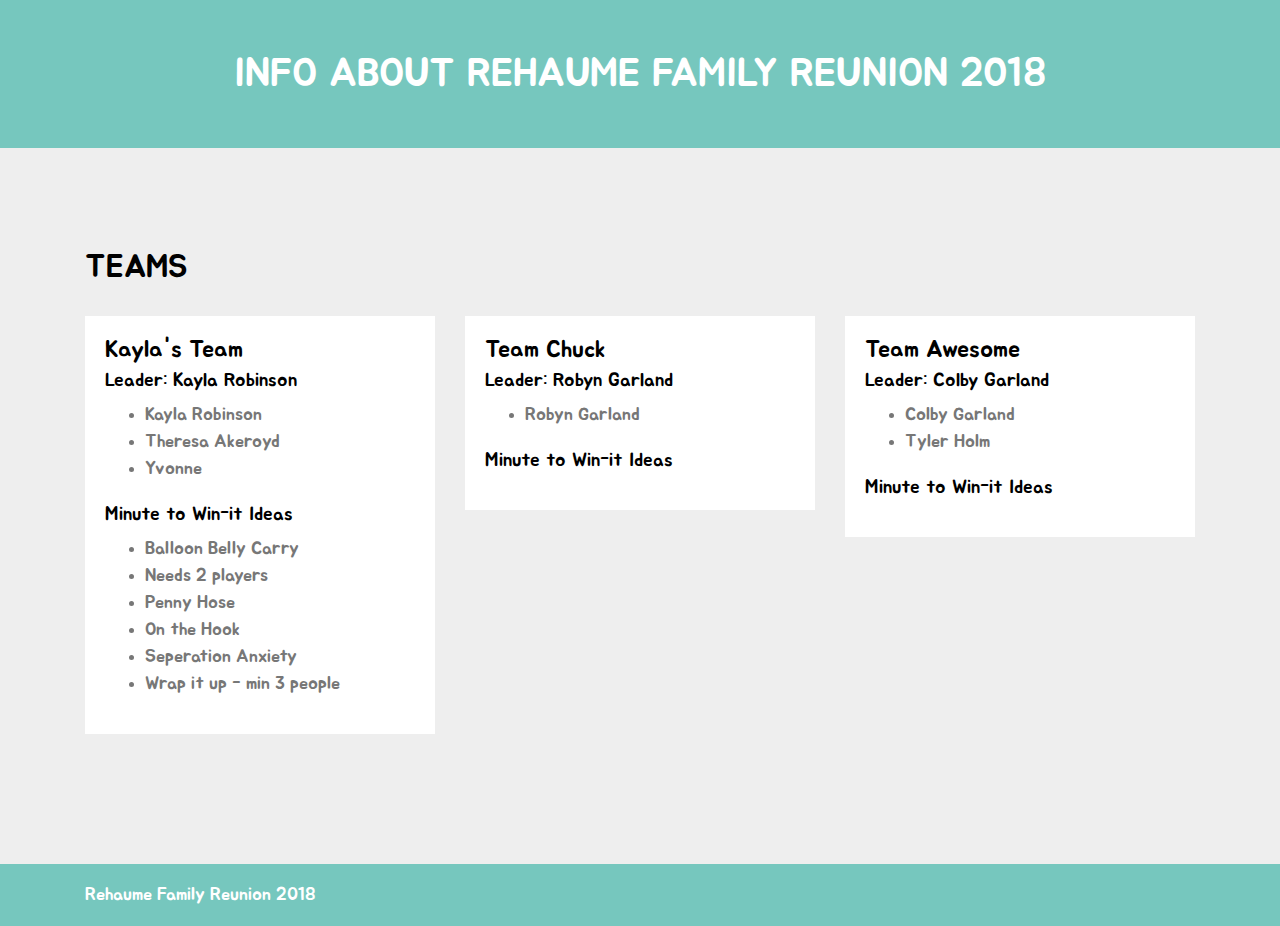
==== info.html @ 87fc201e "adding info page" ====
<!DOCTYPE html>
<html lang="en">
<head>
  <meta charset="utf-8">
  <meta http-equiv="X-UA-Compatible" content="IE=edge">
  <meta name="viewport" content="width=device-width, initial-scale=1">
  <meta name="description" content="">
  <title>Info - Family Reunion 2018</title>

  <link href="https://use.fontawesome.com/releases/v5.0.6/css/all.css" rel="stylesheet">
  <link href="css/spinner.css" rel="stylesheet">
  <link href="css/main.css" rel="stylesheet">

</head>
<body id="top">

<div class="spinner">
  <div class="rect1"></div>
  <div class="rect2"></div>
  <div class="rect3"></div>
  <div class="rect4"></div>
  <div class="rect5"></div>
</div>

<input type="checkbox" id="nav-trigger" class="nav-trigger" />
<label for="nav-trigger" onclick aria-label="Toggle Navigation" class="menubtn left"><strong>Menu</strong><span></span></label>

<ul class="mobile-menu">
  <li class="current_page_item"><a href="index.html">Home</a></li>
  <li><a href="index.html#chart">View Standings</a></li>
  <!--<li><a href="#team">Add Team</a></li>-->
  <li><a href="index.html#feedback">Comments/Concerns</a></li>
  <li><a href="info.html">Info</a></li>
</ul>

<div class="site-wrap">

  <header class="main">
    <div class="container">
      <h1>Info about Rehaume Family Reunion 2018</h1>
    </div>
  </header>

  <article class="main">

    <section class="content">
      <div class="container">
        <div class="row">

          <div class="col-sm-12">
            <h2>Teams</h2>
          </div>

          <div class="col-md-4">
            <div class="team">
              <h4>Kayla's Team<br><small>Leader: Kayla Robinson</small></h4>
              <ul>
                <li>Kayla Robinson</li>
                <li>Theresa Akeroyd</li>
                <li>Yvonne</li>
              </ul>
              <h4><small>Minute to Win-it Ideas</small></h4>
              <ul>
                <li>Balloon Belly Carry</li>
                <li>Needs 2 players</li>
                <li>Penny Hose</li>
                <li>On the Hook</li>
                <li>Seperation Anxiety</li>
                <li>Wrap it up - min 3 people</li>
              </ul>
            </div>
          </div>

          <div class="col-md-4">
            <div class="team">
              <h4>Team Chuck<br><small>Leader: Robyn Garland</small></h4>
              <ul>
                <li>Robyn Garland</li>
              </ul>
              <h4><small>Minute to Win-it Ideas</small></h4>
              <ul>

              </ul>
            </div>
          </div>

          <div class="col-md-4">
            <div class="team">
              <h4>Team Awesome<br><small>Leader: Colby Garland</small></h4>
              <ul>
                <li>Colby Garland</li>
                <li>Tyler Holm</li>
              </ul>
              <h4><small>Minute to Win-it Ideas</small></h4>
              <ul>

              </ul>
            </div>
          </div>

        </div>
      </div>
    </section>

  </article>

  <footer class="main">
    <div class="container">
      <p>Rehaume Family Reunion 2018</p>
    </div>
  </footer>

</div>

<script src="js/inc/jquery-3.1.1.min.js"></script>
<script src="js/inc/moment.js"></script>
<script src="js/inc/bootstrap.min.js"></script>
<script src="js/inc/footable.min.js"></script>
<script src="js/main.js"></script>
</body>
</html>
---- css/spinner.css ----
.spinner {
  margin: 0 auto;
  width: 50px;
  height: 40px;
  text-align: center;
  font-size: 10px;
  position: fixed;
  top:50%;
  left:50%;
  z-index:9999;
}

.spinner:before {
  content:'';
  background:#fff;
  position: fixed;
  height:100%;
  width:100%;
  top:0;
  left:0;
  z-index:999;
}

.spinner > div {
  background-color: #333;
  height: 100%;
  width: 6px;
  display: inline-block;
  z-index:9999;
  position: relative;

  -webkit-animation: sk-stretchdelay 1.2s infinite ease-in-out;
  animation: sk-stretchdelay 1.2s infinite ease-in-out;
}

.spinner .rect2 {
  -webkit-animation-delay: -1.1s;
  animation-delay: -1.1s;
}

.spinner .rect3 {
  -webkit-animation-delay: -1.0s;
  animation-delay: -1.0s;
}

.spinner .rect4 {
  -webkit-animation-delay: -0.9s;
  animation-delay: -0.9s;
}

.spinner .rect5 {
  -webkit-animation-delay: -0.8s;
  animation-delay: -0.8s;
}

@-webkit-keyframes sk-stretchdelay {
  0%, 40%, 100% { -webkit-transform: scaleY(0.4) }
  20% { -webkit-transform: scaleY(1.0) }
}

@keyframes sk-stretchdelay {
  0%, 40%, 100% {
    transform: scaleY(0.4);
    -webkit-transform: scaleY(0.4);
  }  20% {
       transform: scaleY(1.0);
       -webkit-transform: scaleY(1.0);
     }
}
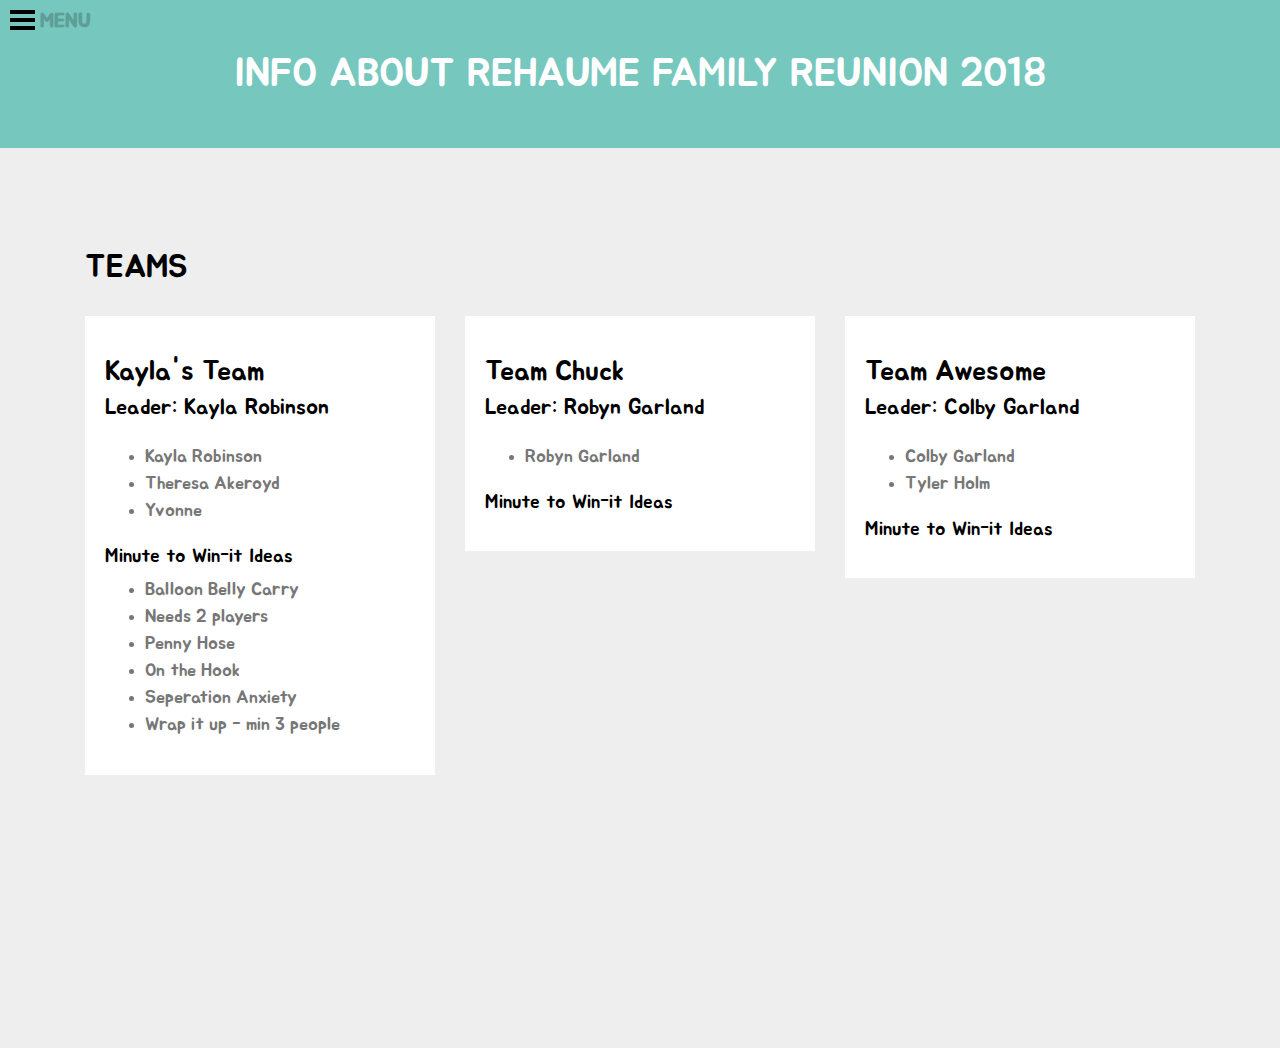
==== commit c581e1d2: "adding info page" ====
--- a/info.html
+++ b/info.html
@@ -26,11 +26,11 @@
 <label for="nav-trigger" onclick aria-label="Toggle Navigation" class="menubtn left"><strong>Menu</strong><span></span></label>
 
 <ul class="mobile-menu">
-  <li class="current_page_item"><a href="index.html">Home</a></li>
+  <li><a href="index.html">Home</a></li>
   <li><a href="index.html#chart">View Standings</a></li>
   <!--<li><a href="#team">Add Team</a></li>-->
   <li><a href="index.html#feedback">Comments/Concerns</a></li>
-  <li><a href="info.html">Info</a></li>
+  <li class="current_page_item"><a href="info.html">Info</a></li>
 </ul>
 
 <div class="site-wrap">
@@ -43,7 +43,7 @@
 
   <article class="main">
 
-    <section class="content">
+    <section class="content" style="min-height:100vh;">
       <div class="container">
         <div class="row">
 
@@ -53,7 +53,7 @@
 
           <div class="col-md-4">
             <div class="team">
-              <h4>Kayla's Team<br><small>Leader: Kayla Robinson</small></h4>
+              <h3>Kayla's Team<br><small>Leader: Kayla Robinson</small></h3>
               <ul>
                 <li>Kayla Robinson</li>
                 <li>Theresa Akeroyd</li>
@@ -73,7 +73,7 @@
 
           <div class="col-md-4">
             <div class="team">
-              <h4>Team Chuck<br><small>Leader: Robyn Garland</small></h4>
+              <h3>Team Chuck<br><small>Leader: Robyn Garland</small></h3>
               <ul>
                 <li>Robyn Garland</li>
               </ul>
@@ -86,7 +86,7 @@
 
           <div class="col-md-4">
             <div class="team">
-              <h4>Team Awesome<br><small>Leader: Colby Garland</small></h4>
+              <h3>Team Awesome<br><small>Leader: Colby Garland</small></h3>
               <ul>
                 <li>Colby Garland</li>
                 <li>Tyler Holm</li>
@@ -104,12 +104,6 @@
 
   </article>
 
-  <footer class="main">
-    <div class="container">
-      <p>Rehaume Family Reunion 2018</p>
-    </div>
-  </footer>
-
 </div>
 
 <script src="js/inc/jquery-3.1.1.min.js"></script>
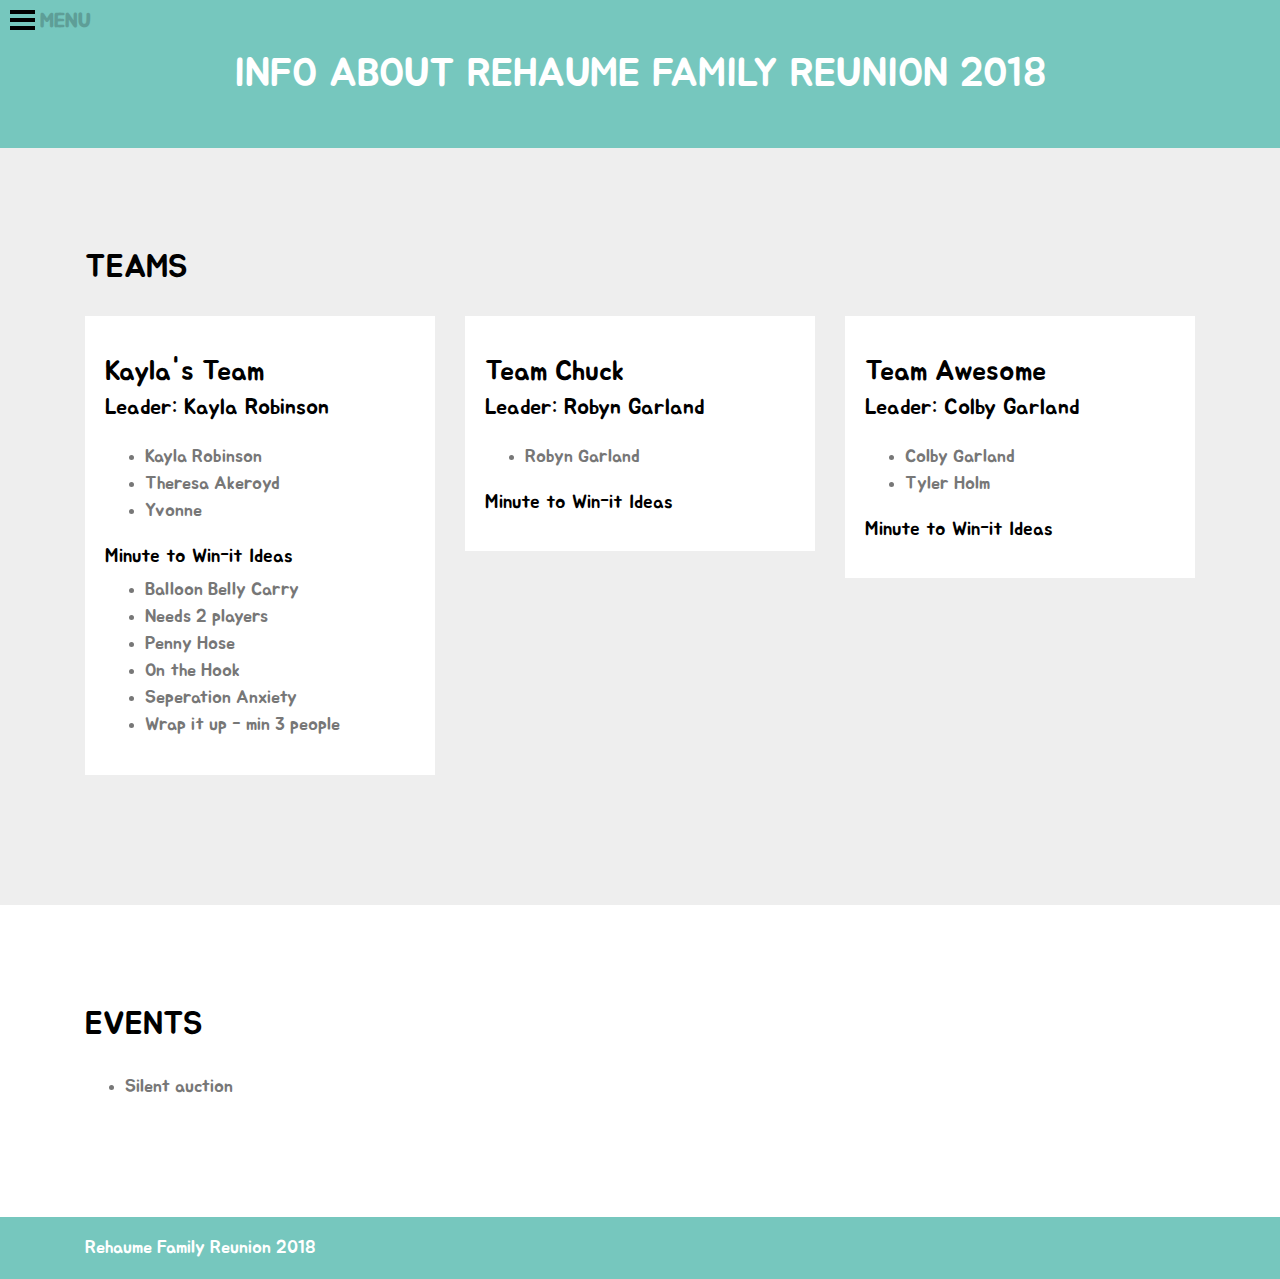
==== commit 3fdca5c1: "adding info page" ====
--- a/info.html
+++ b/info.html
@@ -43,7 +43,7 @@
 
   <article class="main">
 
-    <section class="content" style="min-height:100vh;">
+    <section class="content">
       <div class="container">
         <div class="row">
 
@@ -102,7 +102,26 @@
       </div>
     </section>
 
+    <section class="white-bg content">
+      <div class="container">
+        <div class="row">
+          <div class="col-sm-12">
+            <h2>Events</h2>
+            <ul>
+              <li>Silent auction</li>
+            </ul>
+          </div>
+        </div>
+      </div>
+    </section>
+
   </article>
+
+  <footer class="main">
+    <div class="container">
+      <p>Rehaume Family Reunion 2018</p>
+    </div>
+  </footer>
 
 </div>
 
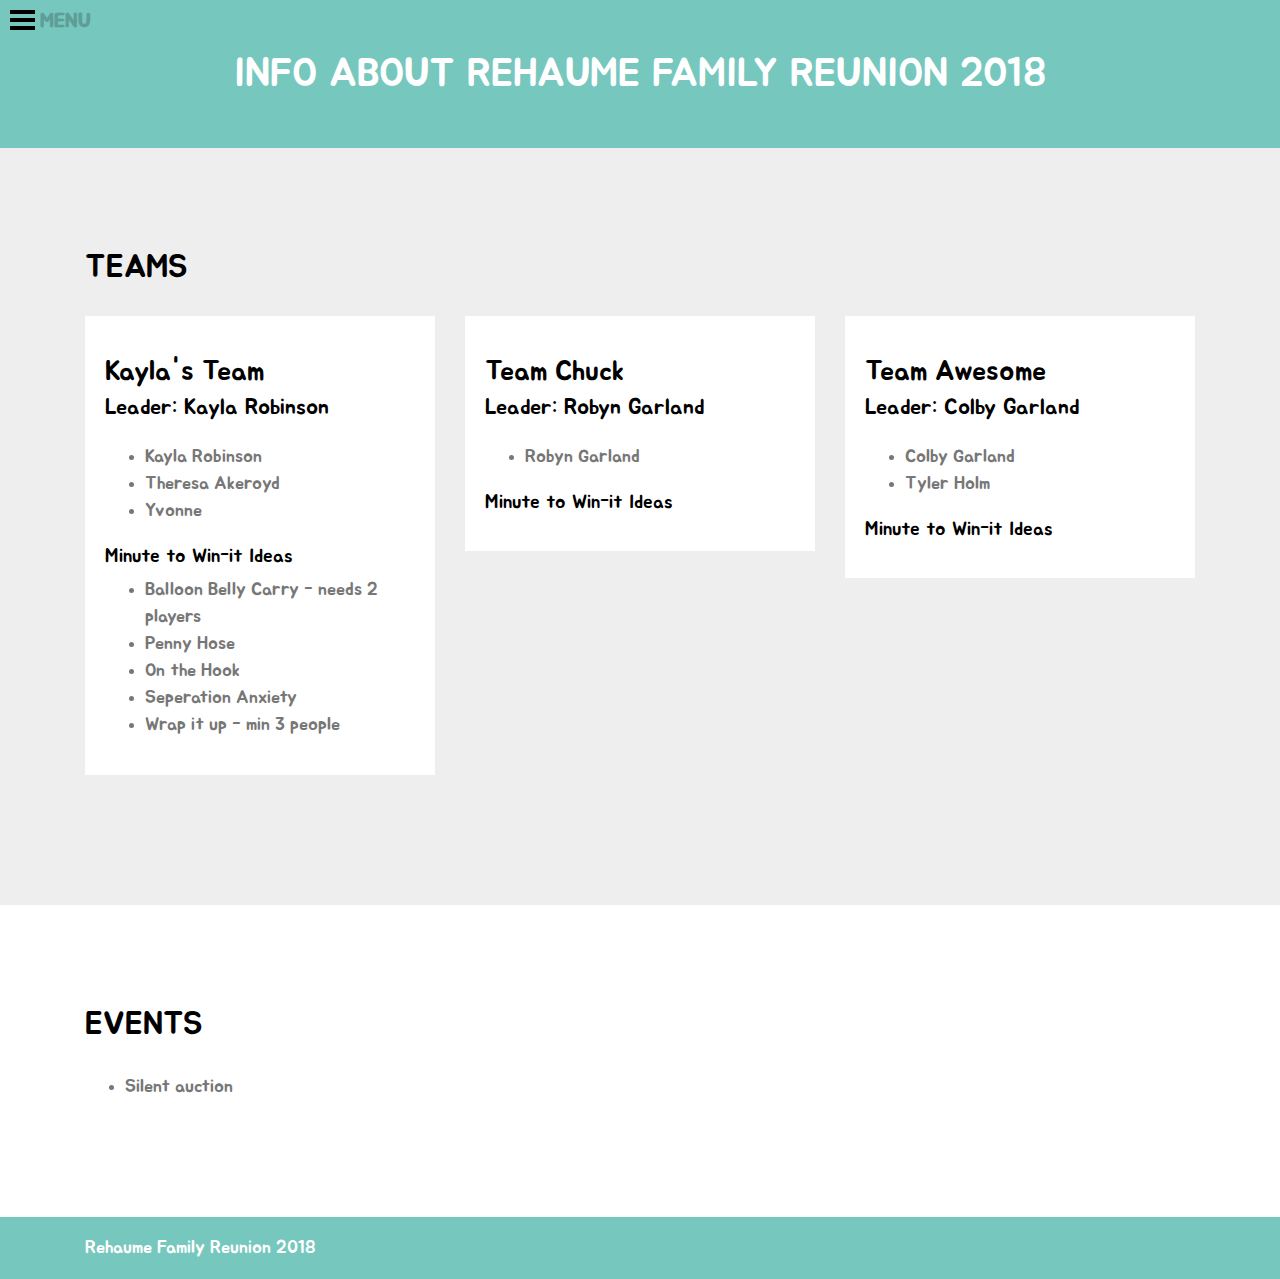
==== commit 07598079: "adding info page" ====
--- a/info.html
+++ b/info.html
@@ -61,8 +61,7 @@
               </ul>
               <h4><small>Minute to Win-it Ideas</small></h4>
               <ul>
-                <li>Balloon Belly Carry</li>
-                <li>Needs 2 players</li>
+                <li>Balloon Belly Carry - needs 2 players</li>
                 <li>Penny Hose</li>
                 <li>On the Hook</li>
                 <li>Seperation Anxiety</li>
